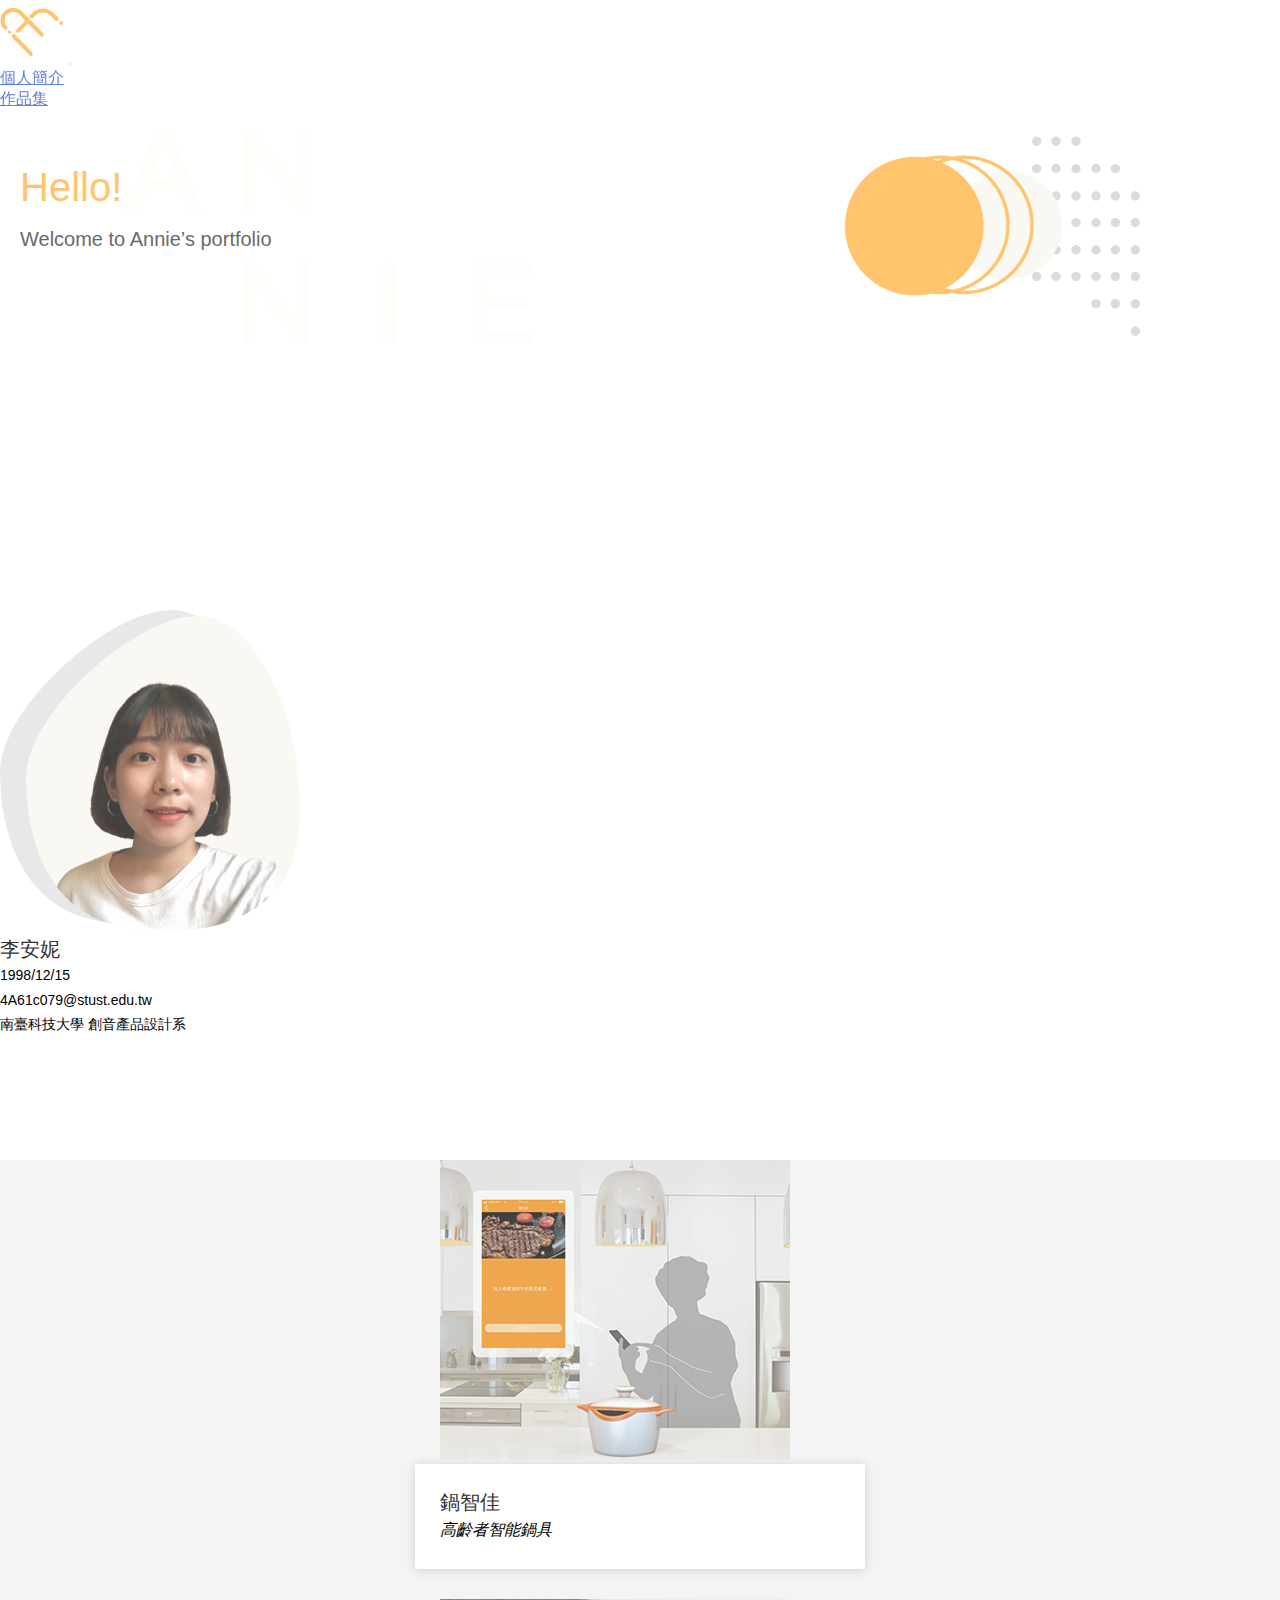
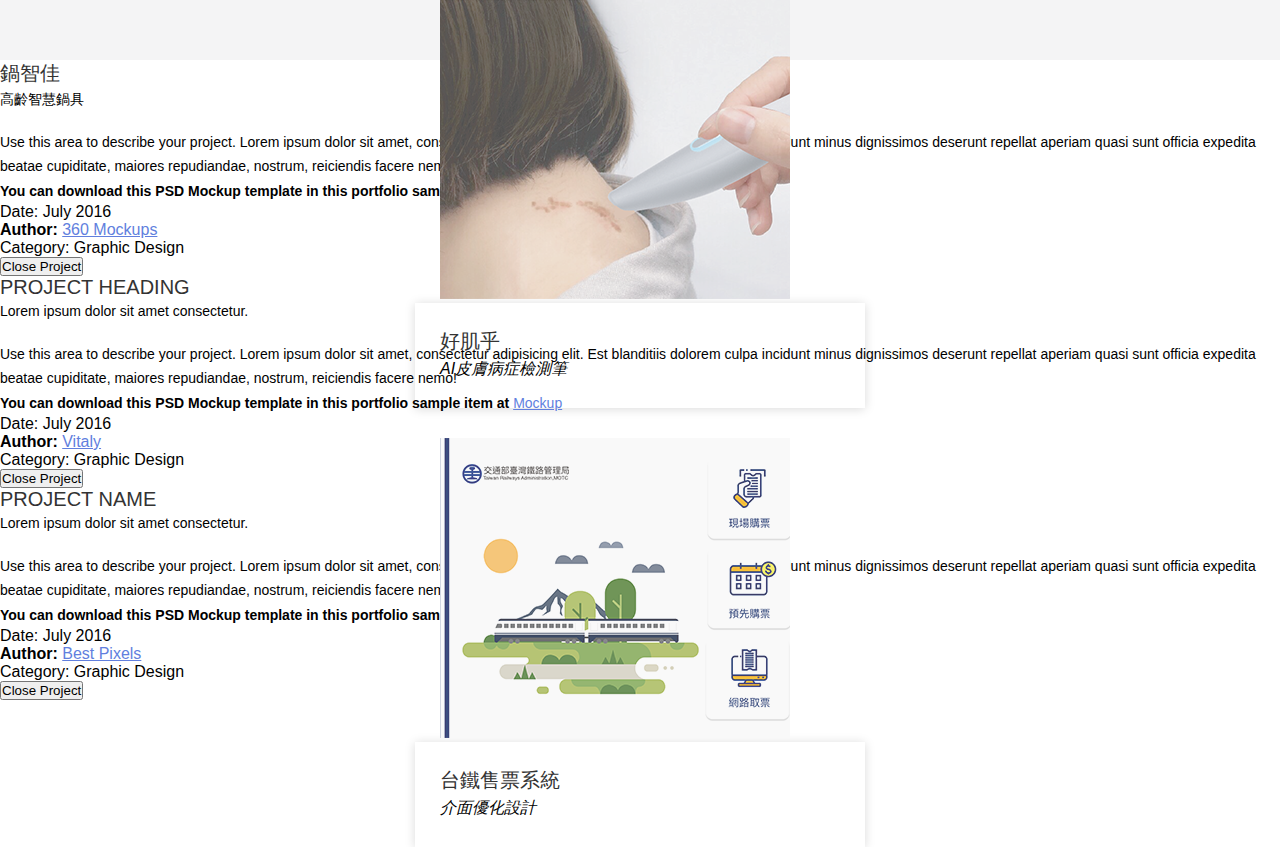
==== index_old.html @ ebdb8f9f "首次" ====
<!DOCTYPE html>
<html lang="en">

<head>
    <meta charset="UTF-8">
    <meta name="viewport" content="width=device-width, initial-scale=1.0">
    <meta http-equiv="X-UA-Compatible" content="ie=edge">
    <title>Document</title>
    <link rel="stylesheet" href="./css/style.css">
    <link rel="stylesheet" href="./css/style.main.css">
    <link rel="stylesheet" href="https://stackpath.bootstrapcdn.com/bootstrap/4.5.0/css/bootstrap.min.css"
        integrity="sha384-9aIt2nRpC12Uk9gS9baDl411NQApFmC26EwAOH8WgZl5MYYxFfc+NcPb1dKGj7Sk" crossorigin="anonymous">
    <script src="https://code.jquery.com/jquery-3.5.1.slim.min.js"
        integrity="sha384-DfXdz2htPH0lsSSs5nCTpuj/zy4C+OGpamoFVy38MVBnE+IbbVYUew+OrCXaRkfj" crossorigin="anonymous">
    </script>
    <script src="https://cdn.jsdelivr.net/npm/popper.js@1.16.0/dist/umd/popper.min.js"
        integrity="sha384-Q6E9RHvbIyZFJoft+2mJbHaEWldlvI9IOYy5n3zV9zzTtmI3UksdQRVvoxMfooAo" crossorigin="anonymous">
    </script>
    <script src="https://stackpath.bootstrapcdn.com/bootstrap/4.5.0/js/bootstrap.min.js"
        integrity="sha384-OgVRvuATP1z7JjHLkuOU7Xw704+h835Lr+6QL9UvYjZE3Ipu6Tp75j7Bh/kR0JKI" crossorigin="anonymous">
    </script>
</head>


<body>

    <!-- navbar -->
    <section id="nav-bar">

        <nav class="navbar navbar-expand-lg navbar-light">
            <a class="navbar-brand" href="#"><img src="./img/logo.png" alt="" class="logoset"></a>
            <button class="navbar-toggler" type="button" data-toggle="collapse" data-target="#navbarNav"
                aria-controls="navbarNav" aria-expanded="false" aria-label="Toggle navigation">
                <span class="navbar-toggler-icon"></span>
            </button>
            <div class="collapse navbar-collapse" id="navbarNav">
                <ul class="navbar-nav ml-auto">
                    <li class="nav-item">
                        <a class="nav-link" href="#">個人簡介</a>
                    </li>
                    <li class="nav-item">
                        <a class="nav-link" href="#">作品集</a>
                    </li>
                </ul>
            </div>
        </nav>



    </section>



    <!-- banner -->
    <section id="banner">

        <div class="jumbotron jumbotron-fluid">
            <div class="container">
                <div class="row">

                    <div class="col-md">
                        <p class="promo-title">Hello!</p>
                        <p class="title-text">Welcome to Annie’s portfolio</p>
                    </div>
                </div>
    </section>

    <!-- about -->
    <section id="about">
        <div class="container">
            <div class="row">
                <div class="col-md-6">
                    <img src="./img/photo.png" alt="">
                </div>
                <div class="col-md-6">
                    <h4>李安妮</h4>
                    <p>1998/12/15</p>
                    <p>4A61c079@stust.edu.tw</p>
                    <p>南臺科技大學 創音產品設計系</p>
                </div>
            </div>

        </div>
    </section>

    <!-- project -->
    <section id="project" class="bg-light-gray">
        <div class="container">
            <div class="row">
                <div class="col-md-4 col-sm-6 portfolio-item">
                    <a href="#portfolioModal1" class="portfolio-link" data-toggle="modal">
                        <div class="portfolio-hover">
                            <div class="portfolio-hover-content">
                                <i class="fa fa-plus fa-3x"></i>
                            </div>
                        </div>
                        <img src="./img/pot_01.png" class="img-responsive" alt="">
                    </a>
                    <div class="portfolio-caption">
                        <h4>鍋智佳</h4>
                        <p class="text-muted">高齡者智能鍋具</p>
                    </div>
                </div>
                <div class="col-md-4 col-sm-6 portfolio-item">
                    <a href="#portfolioModal2" class="portfolio-link" data-toggle="modal">
                        <div class="portfolio-hover">
                            <div class="portfolio-hover-content">
                                <i class="fa fa-plus fa-3x"></i>
                            </div>
                        </div>
                        <img src="./img/pen_01.png" class="img-responsive" alt="">
                    </a>
                    <div class="portfolio-caption">
                        <h4>好肌乎</h4>
                        <p class="text-muted">AI皮膚病症檢測筆</p>
                    </div>
                </div>
                <div class="col-md-4 col-sm-6 portfolio-item">
                    <a href="#portfolioModal3" class="portfolio-link" data-toggle="modal">
                        <div class="portfolio-hover">
                            <div class="portfolio-hover-content">
                                <i class="fa fa-plus fa-3x"></i>
                            </div>
                        </div>
                        <img src="./img/train_01.png" class="img-responsive" alt="">
                    </a>
                    <div class="portfolio-caption">
                        <h4>台鐵售票系統</h4>
                        <p class="text-muted">介面優化設計</p>
                    </div>
                </div>
            </div>
        </div>
    </section>

    <!-- Portfolio Modal 1 -->
    <div class="portfolio-modal modal fade" id="portfolioModal1" tabindex="-1" role="dialog" aria-hidden="true">
        <div class="modal-dialog">
            <div class="modal-content">
                <div class="close-modal" data-dismiss="modal">
                    <div class="lr">
                        <div class="rl">
                        </div>
                    </div>
                </div>
                <div class="container">
                    <div class="row">
                        <div class="col-lg-8 col-lg-offset-2">
                            <div class="modal-body">
                                <!-- Project Details Go Here -->
                                <h2>鍋智佳</h2>
                                <p class="item-intro text-muted">高齡智慧鍋具</p>
                                <img class="img-responsive img-centered" src="img/portfolio/01x.jpg" alt="">
                                <p>Use this area to describe your project. Lorem ipsum dolor sit amet, consectetur
                                    adipisicing elit. Est blanditiis dolorem culpa incidunt minus dignissimos deserunt
                                    repellat aperiam quasi sunt officia expedita beatae cupiditate, maiores repudiandae,
                                    nostrum, reiciendis facere nemo!</p>
                                <p><strong>You can download this PSD Mockup template in this portfolio sample item
                                        at</strong> <a target="_blank"
                                        href="https://www.behance.net/gallery/37627001/iPhone-6s-Space-Gray-mockups-FREEBIE">Mockup</a>
                                </p>
                                <ul class="list-inline">
                                    <li>Date: July 2016</li>
                                    <li><b>Author:</b> <a target="_blank" href="http://360mockups.com/">360 Mockups</a>
                                    </li>
                                    <li>Category: Graphic Design</li>
                                </ul>
                                <button type="button" class="btn btn-primary" data-dismiss="modal"><i
                                        class="fa fa-times"></i> Close Project</button>
                            </div>
                        </div>
                    </div>
                </div>
            </div>
        </div>
    </div>

    <!-- Portfolio Modal 2 -->
    <div class="portfolio-modal modal fade" id="portfolioModal2" tabindex="-1" role="dialog" aria-hidden="true">
        <div class="modal-dialog">
            <div class="modal-content">
                <div class="close-modal" data-dismiss="modal">
                    <div class="lr">
                        <div class="rl">
                        </div>
                    </div>
                </div>
                <div class="container">
                    <div class="row">
                        <div class="col-lg-8 col-lg-offset-2">
                            <div class="modal-body">
                                <h2>Project Heading</h2>
                                <p class="item-intro text-muted">Lorem ipsum dolor sit amet consectetur.</p>
                                <img class="img-responsive img-centered" src="img/portfolio/02x.jpg" alt="">
                                <p>Use this area to describe your project. Lorem ipsum dolor sit amet, consectetur
                                    adipisicing elit. Est blanditiis dolorem culpa incidunt minus dignissimos deserunt
                                    repellat aperiam quasi sunt officia expedita beatae cupiditate, maiores repudiandae,
                                    nostrum, reiciendis facere nemo!</p>
                                <p><strong>You can download this PSD Mockup template in this portfolio sample item
                                        at</strong> <a target="_blank"
                                        href="http://freebiesbug.com/psd-freebies/app-showcase-mockup-psd/">Mockup</a>
                                </p>
                                <ul class="list-inline">
                                    <li>Date: July 2016</li>
                                    <li><b>Author:</b> <a target="_blank" href="https://dribbble.com/ikima">Vitaly</a>
                                    </li>
                                    <li>Category: Graphic Design</li>
                                </ul>
                                <button type="button" class="btn btn-primary" data-dismiss="modal"><i
                                        class="fa fa-times"></i> Close Project</button>
                            </div>
                        </div>
                    </div>
                </div>
            </div>
        </div>
    </div>

    <!-- Portfolio Modal 3 -->
    <div class="portfolio-modal modal fade" id="portfolioModal3" tabindex="-1" role="dialog" aria-hidden="true">
        <div class="modal-dialog">
            <div class="modal-content">
                <div class="close-modal" data-dismiss="modal">
                    <div class="lr">
                        <div class="rl">
                        </div>
                    </div>
                </div>
                <div class="container">
                    <div class="row">
                        <div class="col-lg-8 col-lg-offset-2">
                            <div class="modal-body">
                                <!-- Project Details Go Here -->
                                <h2>Project Name</h2>
                                <p class="item-intro text-muted">Lorem ipsum dolor sit amet consectetur.</p>
                                <img class="img-responsive img-centered" src="img/portfolio/03x.jpg" alt="">
                                <p>Use this area to describe your project. Lorem ipsum dolor sit amet, consectetur
                                    adipisicing elit. Est blanditiis dolorem culpa incidunt minus dignissimos deserunt
                                    repellat aperiam quasi sunt officia expedita beatae cupiditate, maiores repudiandae,
                                    nostrum, reiciendis facere nemo!</p>
                                <p><strong>You can download this PSD Mockup template in this portfolio sample item
                                        at</strong> <a target="_blank"
                                        href="https://creativemarket.com/muwa_one/707383-Workspace-Mockup-Set-5">Mockup</a>
                                </p>
                                <ul class="list-inline">
                                    <li>Date: July 2016</li>
                                    <li><b>Author:</b> <a target="_blank"
                                            href="https://creativemarket.com/muwa_one">Best Pixels</a></li>
                                    <li>Category: Graphic Design</li>
                                </ul>
                                <button type="button" class="btn btn-primary" data-dismiss="modal"><i
                                        class="fa fa-times"></i> Close Project</button>
                            </div>
                        </div>
                    </div>
                </div>
            </div>
        </div>
    </div>






</body>

</html>
---- css/style.css ----
* {
    margin: 0;
    padding: 0;
}

body {
    font-family: sans-serif;
}

.bg-light-gray {
    height: 500px;
    background-color: #f4f4f5
}


/* 試做 */

#nav-bar {
    position: sticky;
    top: 0;
    z-index: 30px;
    height: 70px;
}

.navbar-brand {
    margin-left: 0;
}

.jumbotron {
    background-color: #FFFFFF !important;
}

.jumbotron {
    color: #f4f4f5;
    height: 500px;
    background-image: url('../img/bg_04.png');
    background-size: contain;
    background-repeat: no-repeat;
    padding: 20px;
}

.annie {
    width: 100%;
    margin: 0 px 50px 0;
}

.circle {
    width: 100%;
    margin: 0 0px 50px 80px;
}

.promo-title {
    font-size: 40px;
    font-weight: 600px;
    color: #FFC46C;
    margin-top: 5%;
}

.title-text {
    font-size: 20px;
    color: rgb(106, 106, 106);
}

#about {
    height: 500px;
    margin-bottom: 32px;
}

#project {
    height: 500px;
    margin-top: 50px;
}


.service-heading {
    margin: 15px 0;
    text-transform: none
}

#project .portfolio-item {
    margin: 0;
    right: 0
}

#project .portfolio-item .portfolio-link {
    display: block;
    position: relative;
    max-width: 400px;
    margin: 0 auto
}

#project .portfolio-item .portfolio-link .portfolio-hover {
    background: rgba(254, 209, 54, 0.9);
    position: absolute;
    width: 100%;
    height: 100%;
    opacity: 0;
    transition: all ease 0.5s;
    -webkit-transition: all ease 0.5s;
    -moz-transition: all ease 0.5s
}

#project .portfolio-item .portfolio-link .portfolio-hover:hover {
    opacity: 1;
}

#project .portfolio-item .portfolio-link .portfolio-hover .portfolio-hover-content {
    position: absolute;
    width: 100%;
    height: 20px;
    font-size: 20px;
    text-align: center;
    top: 50%;
    margin-top: -12px;
    color: white;
}

#project .portfolio-item .portfolio-link .portfolio-hover .portfolio-hover-content i {
    margin-top: -12px;
}

#project .portfolio-item .portfolio-link .portfolio-hover .portfolio-hover-content h3,
#project .portfolio-item .portfolio-link .portfolio-hover .portfolio-hover-content h4 {
    margin: 0
}

#project .portfolio-item .portfolio-caption {
    max-width: 400px;
    margin: 0 auto;
    background-color: white;
    text-align: left;
    padding: 25px;
    box-shadow: 0 1px 10px rgba(0, 0, 0, 0.15);
}

#project .portfolio-item .portfolio-caption h4 {
    text-transform: none;
    margin: 0
}

#project .portfolio-item .portfolio-caption p {
    font-family: "Droid Serif", "Helvetica Neue", Helvetica, Arial, sans-serif;
    font-style: italic;
    font-size: 16px;
    margin: 0
}

#project * {
    z-index: 2
}

@media (min-width: 767px) {
    #project .portfolio-item {
        margin: 0 0 30px
    }
}
---- css/style.main.css ----
p {
    font-size: 14px;
    line-height: 1.75
}

p.large {
    font-size: 16px
}

a,
a:hover,
a:focus,
a:active,
a.active {
    outline: none
}

a {
    color: #617fde
}

a:hover,
a:focus,
a:active,
a.active {
    color: #fec503
}

h1,
h2,
h3,
h4,
h5,
h6 {
    font-family: 'Roboto', sans-serif;
    text-transform: uppercase;
    font-weight: 500;
    font-size: 20px;
    color: #333;
}
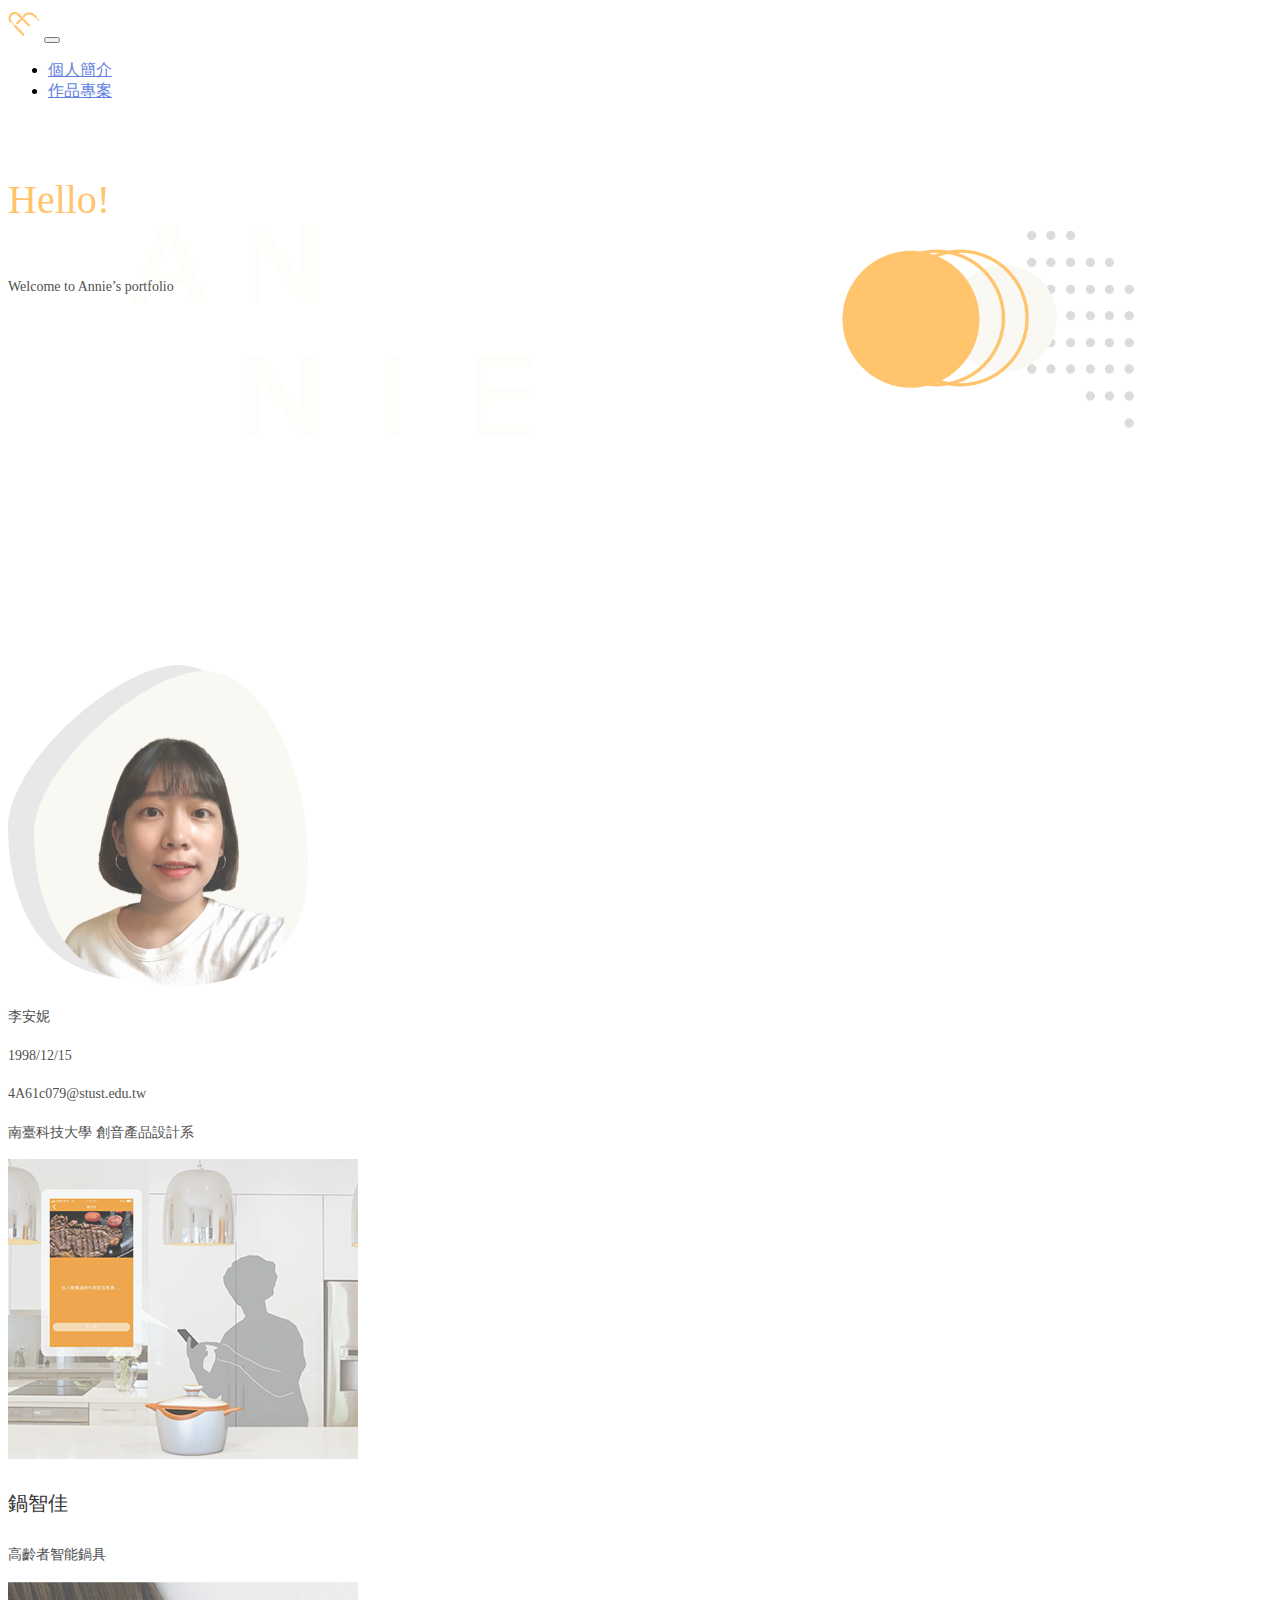
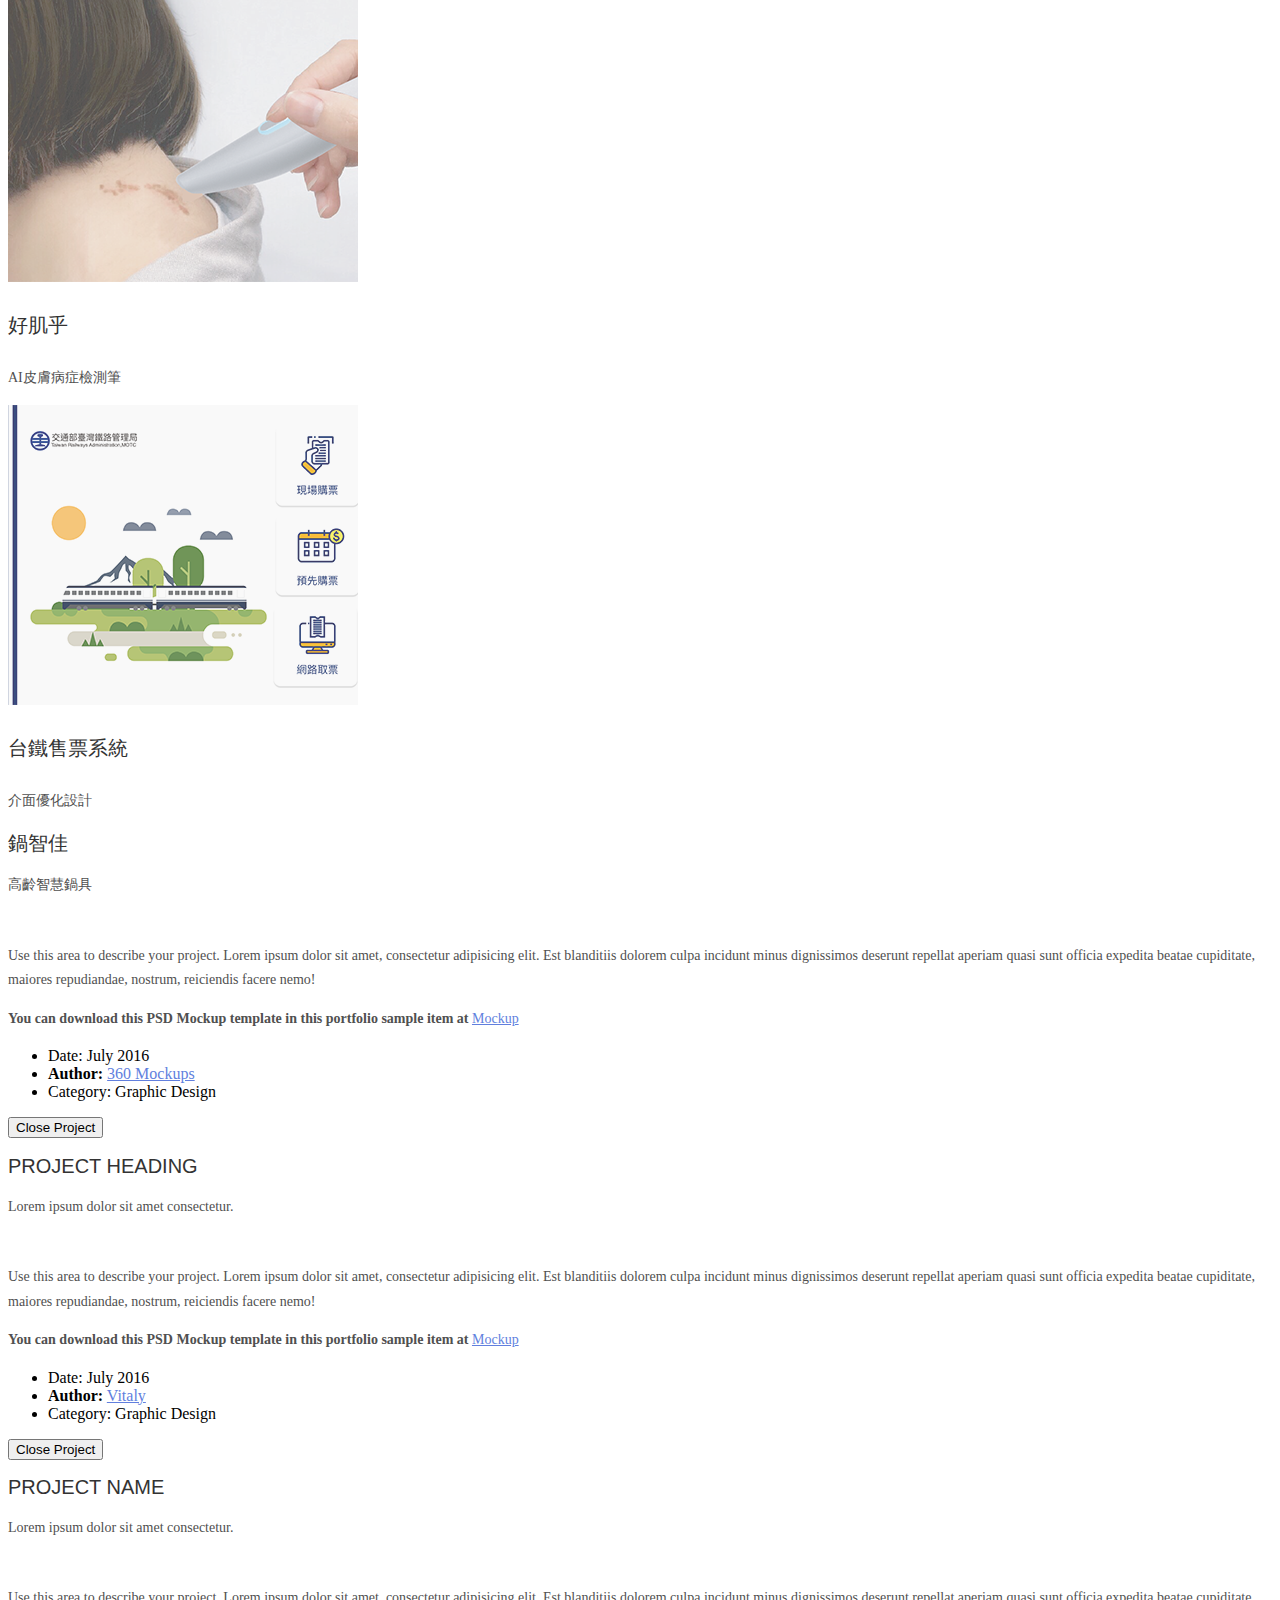
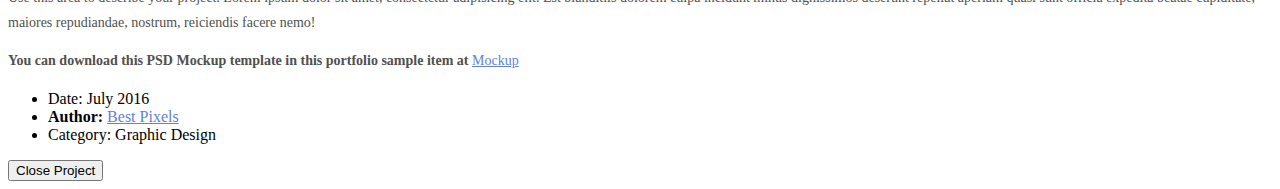
==== commit fcafbc87: "'" ====
--- a/index_old.html
+++ b/index_old.html
@@ -25,7 +25,7 @@
 <body>
 
     <!-- navbar -->
-    <section id="nav-bar">
+    <!-- <section id="nav-bar">
 
         <nav class="navbar navbar-expand-lg navbar-light">
             <a class="navbar-brand" href="#"><img src="./img/logo.png" alt="" class="logoset"></a>
@@ -47,7 +47,25 @@
 
 
 
-    </section>
+    </section> -->
+
+    <nav class="navbar navbar-expand-lg navbar-light bg-light sticky-top">
+        <a class="navbar-brand" href="#"><img src="./img/logo-01-03.png" alt=""></a>
+        <button class="navbar-toggler" type="button" data-toggle="collapse" data-target="#navbarNav"
+            aria-controls="navbarNav" aria-expanded="false" aria-label="Toggle navigation">
+            <span class="navbar-toggler-icon"></span>
+        </button>
+        <div class="collapse navbar-collapse" id="navbarNav">
+            <ul class="navbar-nav  ml-auto">
+                <li class="nav-item">
+                    <a class="nav-link" href="#">個人簡介</a>
+                </li>
+                <li class="nav-item">
+                    <a class="nav-link" href="#">作品專案</a>
+                </li>
+            </ul>
+        </div>
+    </nav>
 
 
 
@@ -73,7 +91,7 @@
                     <img src="./img/photo.png" alt="">
                 </div>
                 <div class="col-md-6">
-                    <h4>李安妮</h4>
+                    <p>李安妮</p>
                     <p>1998/12/15</p>
                     <p>4A61c079@stust.edu.tw</p>
                     <p>南臺科技大學 創音產品設計系</p>
--- a/css/style.css
+++ b/css/style.css
@@ -1,31 +1,3 @@
-* {
-    margin: 0;
-    padding: 0;
-}
-
-body {
-    font-family: sans-serif;
-}
-
-.bg-light-gray {
-    height: 500px;
-    background-color: #f4f4f5
-}
-
-
-/* 試做 */
-
-#nav-bar {
-    position: sticky;
-    top: 0;
-    z-index: 30px;
-    height: 70px;
-}
-
-.navbar-brand {
-    margin-left: 0;
-}
-
 .jumbotron {
     background-color: #FFFFFF !important;
 }
@@ -36,19 +8,10 @@
     background-image: url('../img/bg_04.png');
     background-size: contain;
     background-repeat: no-repeat;
-    padding: 20px;
+    /* padding: 20px; */
 }
 
-.annie {
-    width: 100%;
-    margin: 0 px 50px 0;
-}
-
-.circle {
-    width: 100%;
-    margin: 0 0px 50px 80px;
-}
-
+/* */
 .promo-title {
     font-size: 40px;
     font-weight: 600px;
@@ -57,100 +20,71 @@
 }
 
 .title-text {
-    font-size: 20px;
-    color: rgb(106, 106, 106);
+    color: rgb(80, 80, 80);
 }
 
-#about {
-    height: 500px;
-    margin-bottom: 32px;
+.aboutMe {
+    margin: 0;
 }
 
-#project {
-    height: 500px;
-    margin-top: 50px;
+p {
+    font-size: 18px;
+    color: rgb(80, 80, 80);
+    line-height: 55px;
 }
 
-
-.service-heading {
-    margin: 15px 0;
-    text-transform: none
+.setImg {
+    width: 300px;
+    margin-top: 0;
 }
 
-#project .portfolio-item {
-    margin: 0;
-    right: 0
+.name {
+    font-size: 20px;
 }
 
-#project .portfolio-item .portfolio-link {
-    display: block;
-    position: relative;
-    max-width: 400px;
-    margin: 0 auto
+.card {
+    width: 350px;
+    height: 300px;
+    margin-top: 90px;
 }
 
-#project .portfolio-item .portfolio-link .portfolio-hover {
-    background: rgba(254, 209, 54, 0.9);
-    position: absolute;
-    width: 100%;
-    height: 100%;
-    opacity: 0;
-    transition: all ease 0.5s;
-    -webkit-transition: all ease 0.5s;
-    -moz-transition: all ease 0.5s
+[id^='galleryImage'] {
+    background-size: cover;
+    height: 250px;
+    display: flex;
+    flex-direction: column;
+    justify-content: center;
+    transition: all .5s ease;
 }
 
-#project .portfolio-item .portfolio-link .portfolio-hover:hover {
-    opacity: 1;
+[id^='galleryImage']>.gallery-text {
+    display: none;
+
 }
 
-#project .portfolio-item .portfolio-link .portfolio-hover .portfolio-hover-content {
-    position: absolute;
-    width: 100%;
-    height: 20px;
-    font-size: 20px;
-    text-align: center;
-    top: 50%;
-    margin-top: -12px;
-    color: white;
+[id^='galleryImage']:hover {
+    filter: brightness(.8);
 }
 
-#project .portfolio-item .portfolio-link .portfolio-hover .portfolio-hover-content i {
-    margin-top: -12px;
+[id^='galleryImage']:hover>.gallery-text {
+    font-size: large;
+    color: white;
+    font-weight: 700;
+    text-shadow: 0 8px 10px rgba(0, 0, 0, .5);
+    text-align: center;
+    transition: all .5s ease;
+    display: block;
+    filter: brightness(9);
 }
 
-#project .portfolio-item .portfolio-link .portfolio-hover .portfolio-hover-content h3,
-#project .portfolio-item .portfolio-link .portfolio-hover .portfolio-hover-content h4 {
-    margin: 0
+#galleryImage1 {
+    background-image: url('../img/pot_01.png');
 }
 
-#project .portfolio-item .portfolio-caption {
-    max-width: 400px;
-    margin: 0 auto;
-    background-color: white;
-    text-align: left;
-    padding: 25px;
-    box-shadow: 0 1px 10px rgba(0, 0, 0, 0.15);
+#galleryImage2 {
+    background-image: url('../img/pen_01.png');
 }
 
-#project .portfolio-item .portfolio-caption h4 {
-    text-transform: none;
-    margin: 0
-}
-
-#project .portfolio-item .portfolio-caption p {
-    font-family: "Droid Serif", "Helvetica Neue", Helvetica, Arial, sans-serif;
-    font-style: italic;
-    font-size: 16px;
-    margin: 0
-}
-
-#project * {
-    z-index: 2
-}
-
-@media (min-width: 767px) {
-    #project .portfolio-item {
-        margin: 0 0 30px
-    }
+#galleryImage3 {
+    background-image: url('../img/train_01.png');
 }